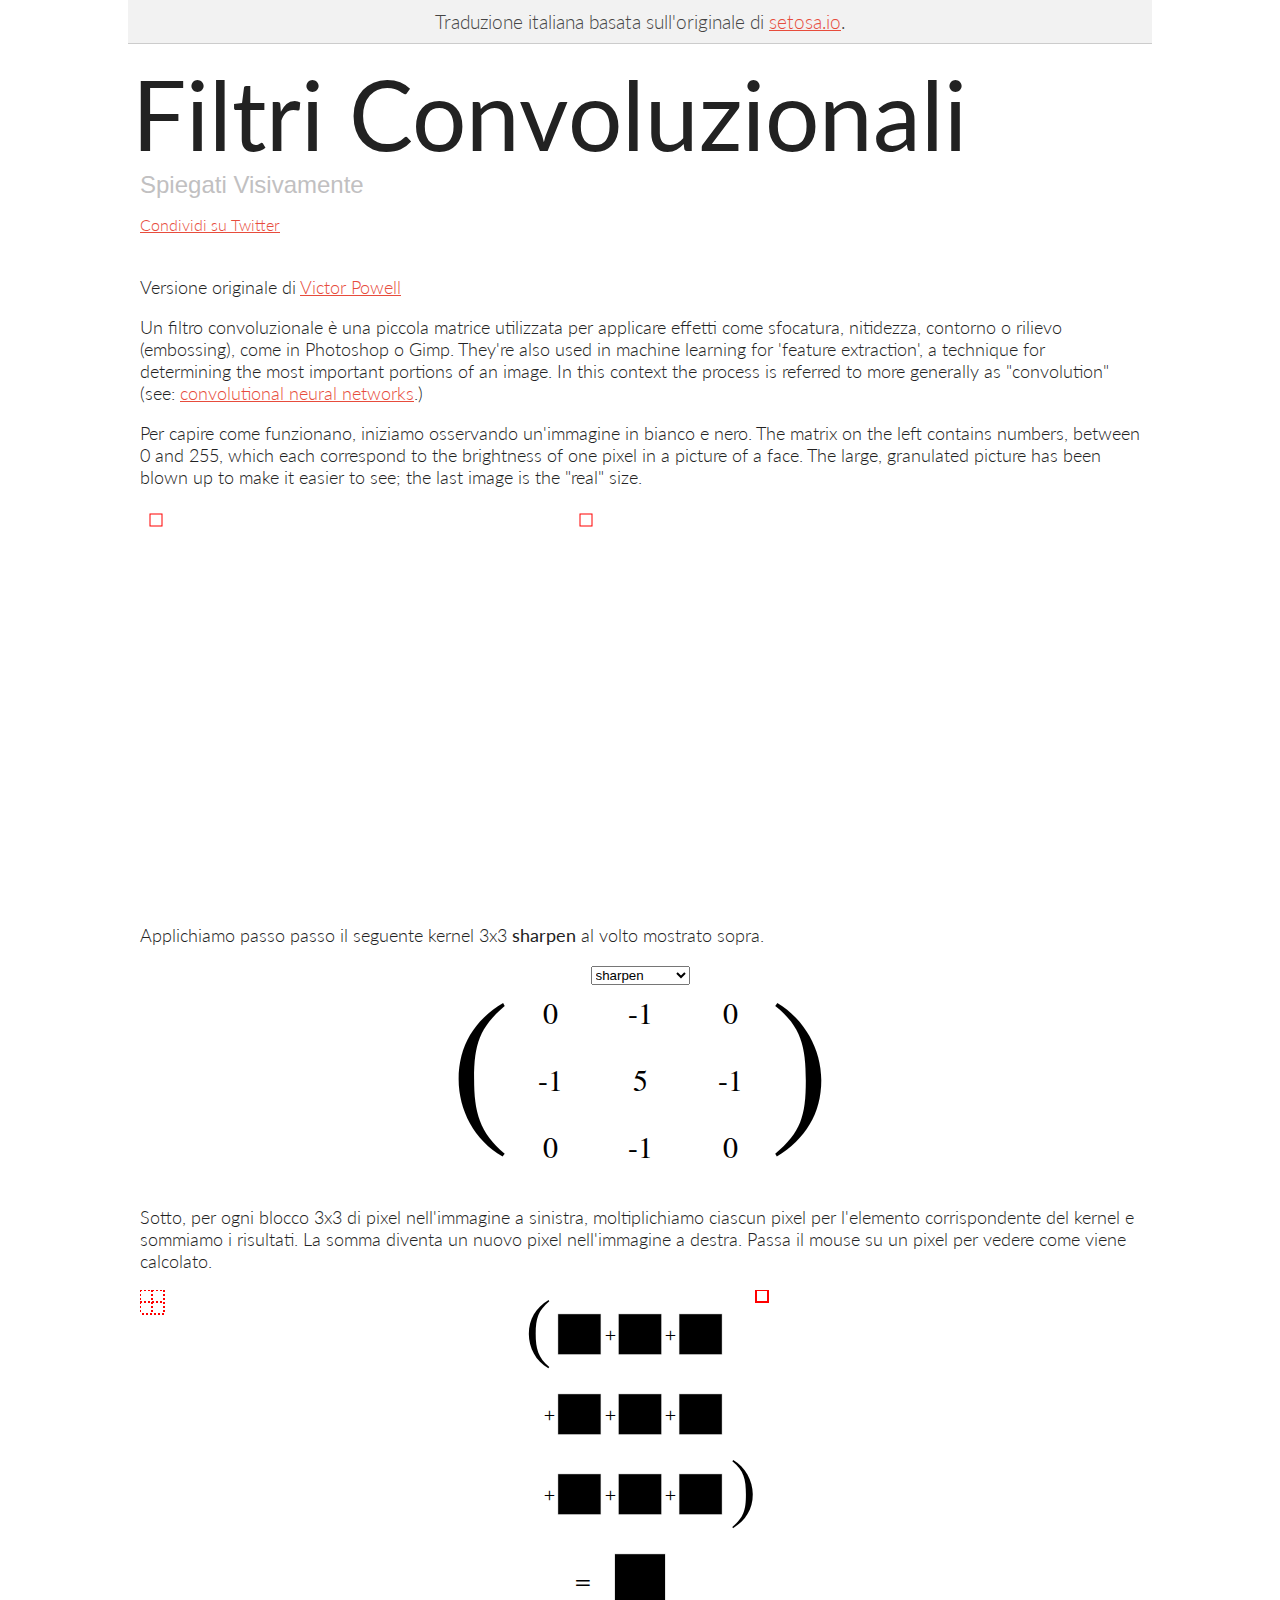
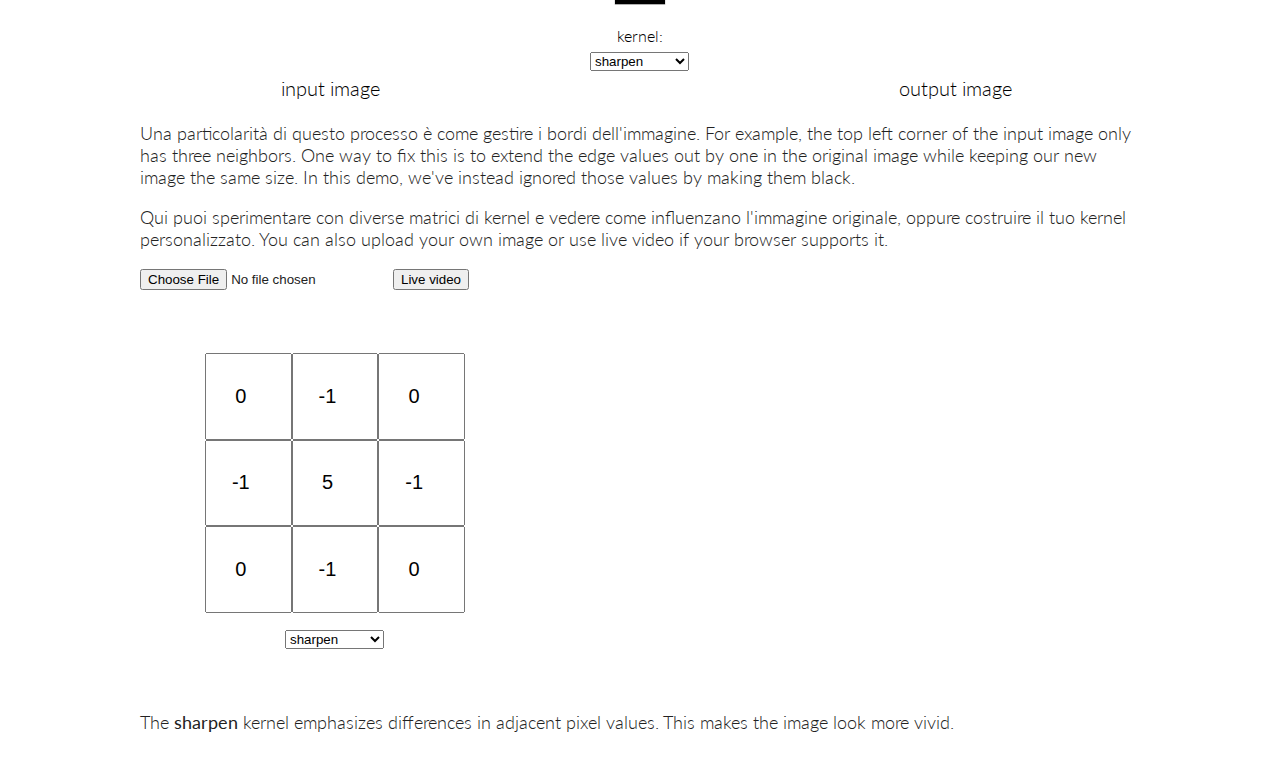
==== index_backup.html @ 4ea932ea "new index.html" ====
<!DOCTYPE html>

<html>
<head>
<meta content="width=1100" name="viewport"/>
<meta charset="utf-8"/>
<script charset="utf-8" src="../scripts/d3.js"></script>
<script charset="utf-8" src="../scripts/angular.js"></script>
<script charset="utf-8" src="../scripts/common.js"></script>
<link href="https://fonts.googleapis.com/css?family=Lato:100,200,300,400" rel="stylesheet" type="text/css"/>
<link href="../styles/style.css" rel="stylesheet" type="text/css"/>
<meta content="Explained Visually" property="og:site_name"/>
<meta content="@setosaio" name="twitter:site"/>
<meta content="/ev/image-kernels/fb-thumb.png" property="og:image"/>
<meta content="Image Kernels explained visually" property="og:title"/>
<title>Filtri Convoluzionali explained visually</title>
<meta content="vicapow" name="twitter:creator"/>
<link href="style.css" rel="stylesheet" type="text/css"/>
</head>
<body ng-app="myApp" ng-controller="MainCtrl"><div style="background: #f2f2f2; padding: 10px; border-bottom: 1px solid #ccc; font-size: 1.2em; color: #444; text-align: center;">
  Traduzione italiana basata sull'originale di <a href="https://setosa.io">setosa.io</a>.
</div>

<section class="title">
<div class="title-region">
<h1 class="title">Filtri Convoluzionali</h1>
<h3 class="by-line">Spiegati Visivamente</h3>
</div>
<div class="share"><a class="twitter-share-button" data-via="setosaio" href="https://twitter.com/share">Condividi su Twitter</a>
<iframe allowtransparency="true" class="fb-iframe" frameborder="0" scrolling="no" src="https://www.facebook.com/plugins/like.php?href=http%3A%2F%2Fsetosa.io%2Fev%2Fimage-kernels%2F&amp;width=150&amp;height=24&amp;layout=button_count&amp;action=like&amp;show_faces=false&amp;share=true" style="border:none; overflow:hidden; height: 20px; width: 150px"></iframe>
<script type="text/javascript">
          !function(d,s,id) {
            var js
              , fjs = d.getElementsByTagName(s)[0]
              , p = /^http:/.test(d.location) ? 'http' : 'https';
            if(!d.getElementById(id)) {
              js = d.createElement(s);
              js.id = id;
              js.src = p + '://platform.twitter.com/widgets.js';
              fjs.parentNode.insertBefore(js,fjs);
            }
          }(document, 'script', 'twitter-wjs');
          
        </script>
</div>
</section>
<section>
<p>Versione originale di <a href="http://twitter.com/vicapow">Victor Powell</a>
</p>
<p><p>Un filtro convoluzionale è una piccola matrice utilizzata per applicare effetti come sfocatura, nitidezza, contorno o rilievo (embossing), come in Photoshop o Gimp. They're also used in machine learning for 'feature extraction', a technique for determining the most important portions of an image. In this context the process is referred to more generally as "convolution" (see: <a href="https://en.wikipedia.org/wiki/Convolutional_neural_network">convolutional neural networks</a>.)</p>
<p>Per capire come funzionano, iniziamo osservando un'immagine in bianco e nero. The matrix on the left contains numbers, between 0 and 255, which each correspond to the brightness of one pixel in a picture of a face.  The large, granulated picture has been blown up to make it easier to see; the last image is the "real" size.</p>
</p>
<p>
<image-as-matrix></image-as-matrix>
</p>
<p>Applichiamo passo passo il seguente kernel 3x3<b> {{selectedKernel}} </b>al volto mostrato sopra.</p>
<p>
<div style="width: 100%; text-align: center">
<select ng-model="selectedKernel" ng-options="key as key for (key, value) in selectableKernels"></select>
</div>
<kernel-matrix></kernel-matrix>
</p>
<p><p>Sotto, per ogni blocco 3x3 di pixel nell'immagine a sinistra, moltiplichiamo ciascun pixel per l'elemento corrispondente del kernel e sommiamo i risultati. La somma diventa un nuovo pixel nell'immagine a destra. Passa il mouse su un pixel per vedere come viene calcolato.</p>
<div style="position:relative">
<kernel-inspect></kernel-inspect>
<div style="display:block; position: absolute;top:360px; left: 450px">
<select ng-model="selectedKernel" ng-options="key as key for (key, value) in selectableKernels"></select>
</div>
</div><p>Una particolarità di questo processo è come gestire i bordi dell'immagine. For example, the top left corner of the input image only has three neighbors. One way to fix this is to extend the edge values out by one in the original image while keeping our new image the same size. In this demo, we've instead ignored those values by making them black.</p>
<p>Qui puoi sperimentare con diverse matrici di kernel e vedere come influenzano l'immagine originale, oppure costruire il tuo kernel personalizzato. You can also upload your own image or use live video if your browser supports it.</p>
<div style="position:relative">
<div style="display: block; position:absolute; width: 260px;height:260px; top: 85px; left: 65px;">
<div ng-repeat="(idx, val) in kernel track by $id(idx)" style="display: block; width: 33.33%; height: 33.33%; float: left;">
<input max="10" min="-10" ng-change="modifiedKernel()" ng-model="kernel[idx]" step="0.1" style="width:100%;height: 100%;font-size: 20px;text-align:center" type="number"/>
</div>
</div>
<div style="display:block; position: absolute;top:360px; left: 145px">
<select ng-model="selectedKernel" ng-options="key as key for (key, value) in kernels"></select>
</div>
<kernel-playground></kernel-playground>
</div>
</p>
<p>
<div ng-show="selectedKernel === 'sharpen'"><p>The <strong>sharpen</strong> kernel emphasizes differences in adjacent pixel values. This makes the image look more vivid.</p>
</div>
<div ng-show="selectedKernel === 'blur'"><p>The <strong>blur</strong> kernel de-emphasizes differences in adjacent pixel values.</p>
</div>
<div ng-show="selectedKernel.indexOf('emboss') !== -1"><p>The <strong>emboss</strong> kernel (similar to the <strong>sobel</strong> kernel and sometimes referred to mean the same) givens the illusion of depth by emphasizing the differences of pixels in a given direction. In this case, in a direction along a line from the top left to the bottom right.</p>
</div>
<div ng-show="selectedKernel === 'identity'"><p>The <strong>indentity</strong> kernel leaves the image unchanged. How boring!</p>
</div>
<div ng-show="selectedKernel === 'custom'"><p>The <strong>custom</strong> kernel is whatever you make it.</p>
</div>
<div ng-show="selectedKernel.indexOf('sobel') !== -1"><p><strong>sobel</strong> kernels are used to show <em>only</em> the differences in adjacent pixel values in a particular direction.</p>
</div>
<div ng-show="selectedKernel === 'outline'"><p>An <strong>outline</strong> kernel (also called an "edge" kernel) is used to highlight large differences in pixel values. A pixel next to neighbor pixels with close to the same intensity will appear black in the new image while one next to neighbor pixels that differ strongly will appear white.</p>
</div>
</p>
</p>
</section>

<script type="</div>text/javascript">
      (function(i,s,o,g,r,a,m){i['GoogleAnalyticsObject']=r;i[r]=i[r]||function(){
      (i[r].q=i[r].q||[]).push(arguments)},i[r].l=1*new Date();a=s.createElement(o),
      m=s.getElementsByTagName(o)[0];a.async=1;a.src=g;m.parentNode.insertBefore(a,m)
      })(window,document,'script','//www.google-analytics.com/analytics.js','ga');
      
      ga('create', 'UA-11200159-16', 'setosa.io');
      ga('send', 'pageview');
    </script>

</body>
<script charset="utf-8" src="../scripts/exif.js"></script>
<script src="script.js"></script>
</html>
---- styles/style.css ----
/* Global styles all explainations require. */
/* AUTO GENERATED FILE. */
@font-face {
  font-family: 'STIX-Regular';
  src: url('../resources/fonts/stix/STIX-Regular.otf');
}
* {
  box-sizing: border-box;
}
html {
  background-color: #ffffff;
}
body {
  width: 1024px;
  margin-top: 0;
  margin: auto;
  font-family: "Lato", sans-serif;
  color: #222222;
  padding: 0;
  font-weight: 300;
}
svg text {
  font-family: "Lato", sans-serif;
}
p {
  font-size: 18px;
}
.setosa-logo {
  background-image: url("../img/setosa.png");
  width: 70px;
  height: 17px;
  display: inline-block;
  background-size: 100%;
  vertical-align: middle;
}
.landing .title {
  font-size: 110px;
  margin: 0;
}
section.slide {
  display: block;
  margin: 0;
}
.landing h2 {
  font-size: 30px;
}
section {
  padding: 12px;
}
section.title .title {
  font-size: 6em;
  margin-top: 0;
  margin-bottom: 0;
  color: #222222;
  font-weight: normal;
  margin-left: -8px;
}
section.title .by-line {
  text-align: left;
  margin-top: 0;
  margin-bottom: 0.5em;
  font-size: 1.5em;
  font-weight: 100;
  color: #c1c0c1;
}
h1,
h2,
h3,
h4,
h5 {
  font-family: Lato, sans-serif;
  color: #222222;
}
h3 {
  font-size: 2em;
  margin: 0;
}
h3,
h4 {
  margin: 0;
}
h2,
h3 {
  font-family: sans-serif;
  font-weight: 300;
  /*text-transform: uppercase;*/
}
a,
.link {
  color: #e74c3c;
}
.explanation-summary {
  width: 100%;
  height: 100px;
  background-repeat: no-repeat;
  background-position: right center;
  position: relative;
  margin-top: 10px;
  margin-bottom: 10px;
}
.explanation-summary .release {
  color: #aaaaaa;
  font-size: 12px;
}
.explanation-summary h3 {
  margin: 0;
  font-size: 1.7em;
}
.explanation-summary p {
  margin-top: .5em;
}
.explanation-summary .desc {
  pointer-events: none;
}
hr {
  border: none;
  border-bottom: 1px solid rgba(0, 0, 0, 0.08);
}
.plain-link {
  color: inherit;
  text-decoration: none;
}
.link {
  text-decoration: underline;
  position: relative;
  z-index: 1;
}
.axis {
  shape-rendering: crispEdges;
}
.axis text {
  fill: rgba(0, 0, 0, 0.6);
}
.axis path,
.axis line {
  fill: none;
  stroke: rgba(0, 0, 0, 0.1);
}
.btn {
  background-color: #1abc9c;
  border-radius: 6px;
  color: #fff;
  border: none;
  padding: 10px 19px;
  cursor: pointer;
  font-size: 17px;
  -webkit-user-select: none;
  vertical-align: middle;
  transition: 0.25s background-color;
  line-height: 1.471;
  outline: 0;
  font-family: Lato, Helvetica, Arial, sans-serif;
  -webkit-tap-highlight-color: rgba(0, 0, 0, 0);
  box-sizing: border-box;
  -webkit-appearance: none;
}
.btn-primary {
  background-color: #e74c3c;
}
.btn-primary:active {
  background-color: #16a085;
}
.btn:hover {
  background-color: #d62c1a;
}
.form-control {
  height: 46px;
  padding: 8px 12px;
  font-size: 15px;
  line-height: 1.467;
  color: #34495e;
  border: 2px solid #bdc3c7;
  border-radius: 6px;
  box-shadow: none;
  background-color: white;
  display: block;
  outline: 0;
}
input[type='submit'] {
  -webkit-appearance: none;
}
/* Mail Chimp sign-up form */
#mc_embed_signup .mc-field-group {
  float: left;
  line-height: 46px;
  margin-left: 10px;
}
#mc_embed_signup #mce-EMAIL {
  display: inline-block;
}
#mc_embed_signup #mc-embedded-subscribe {
  display: inline-block;
  margin-left: 10px;
}
p.quote {
  padding-left: 10px;
  border-left: 4px solid rgba(0, 0, 0, 0.2);
  font-style: italic;
  color: rgba(0, 0, 0, 0.6);
}
.placeholder {
  background-color: rgba(0, 0, 0, 0.1);
  width: 100%;
  text-align: center;
  vertical-align: center;
}
.axis {
  shape-rendering: crispEdges;
}
.axis text {
  fill: rgba(0, 0, 0, 0.6);
}
.axis path,
.axis line {
  fill: none;
  stroke: rgba(0, 0, 0, 0.1);
}
background-stage {
  display: block;
  position: fixed;
  top: 0;
  left: 0;
  width: 100%;
  height: 100%;
  cursor: none;
  pointer-events: none;
}
background-stage svg .node {
  fill: #3498db;
  stroke: rgba(0, 0, 0, 0.2);
  stroke-width: 1;
}
background-stage svg .node text {
  font-size: 64px;
  text-anchor: middle;
  fill: rgba(0, 0, 0, 0.5);
  stroke: none;
}
.ev-thumb {
  width: 100%;
  height: 110px;
  position: absolute;
  box-sizing: border-box;
  display: block;
  top: 0px;
}
.ev-thumb line {
  shape-rendering: crispEdges;
  stroke-width: 2;
  stroke: #ef8536;
}
.explanation-summary {
  position: relative;
  margin-bottom: 10px;
  margin-top: 10px;
}
ev4-thumb {
  transition: opacity 0.25s;
  opacity: 0.5;
}
ev4-thumb .sine {
  stroke: #2ecc71;
  fill: none;
  stroke-width: 8;
}
ev4-thumb .cosine {
  stroke: #3498db;
  fill: none;
  stroke-width: 8;
}
ev4-thumb:hover {
  opacity: 1;
}
ev-play-button {
  width: 100%;
  height: 300px;
  position: relative;
  display: block;
}
[ev-tooltip] {
  cursor: pointer;
  position: relative;
}
.layer.ev-tooltips .ev-tooltip {
  position: absolute;
  display: block;
}
.layer.ev-tooltips .ev-tooltip .content {
  background-color: #000000;
  border-radius: 4px;
  padding: 7px;
  z-index: 10;
  box-shadow: 2px 2px 5px -2px #000000;
  color: #f0f0f0;
}
.layer.ev-tooltips .ev-tooltip::before {
  content: '▼';
  width: 100%;
  text-align: center;
  position: absolute;
  bottom: -12px;
  z-index: -1;
  display: block;
  color: #000000;
  text-shadow: 2px 2px 1px rgba(0, 0, 0, 0.2);
}
.nob {
  cursor: move;
  fill: #fff;
  stroke: rgba(0, 0, 0, 0.7);
}
ev-placeholder {
  width: 100%;
  height: 300px;
  display: block;
  background-color: rgba(0, 0, 0, 0.1);
}
---- style.css ----
.full-width-visualization,
variance-demo {
  width: 100%;
  height: 300px;
  display: block;
}
.full-width-visualization svg text {
  font-family: 'helvetica Neue';
}
variance-demo {
  height: 400px;
}
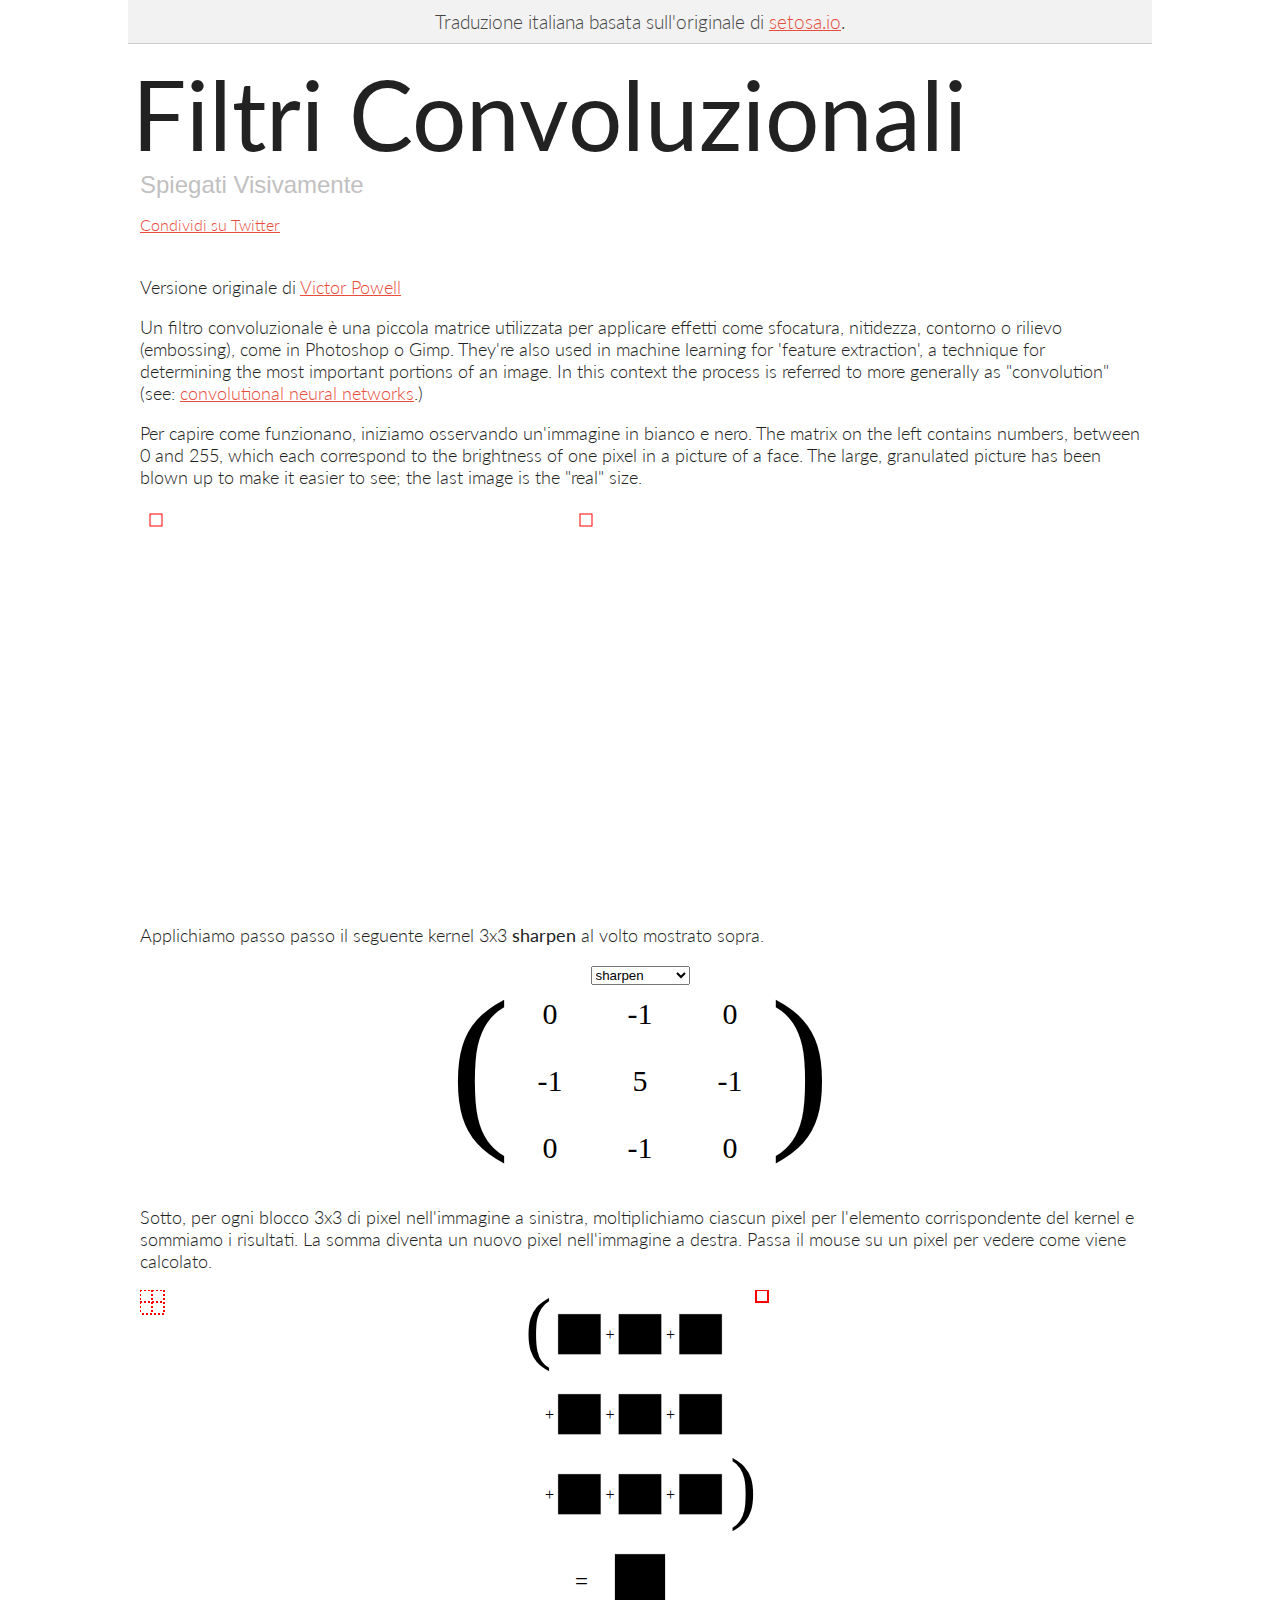
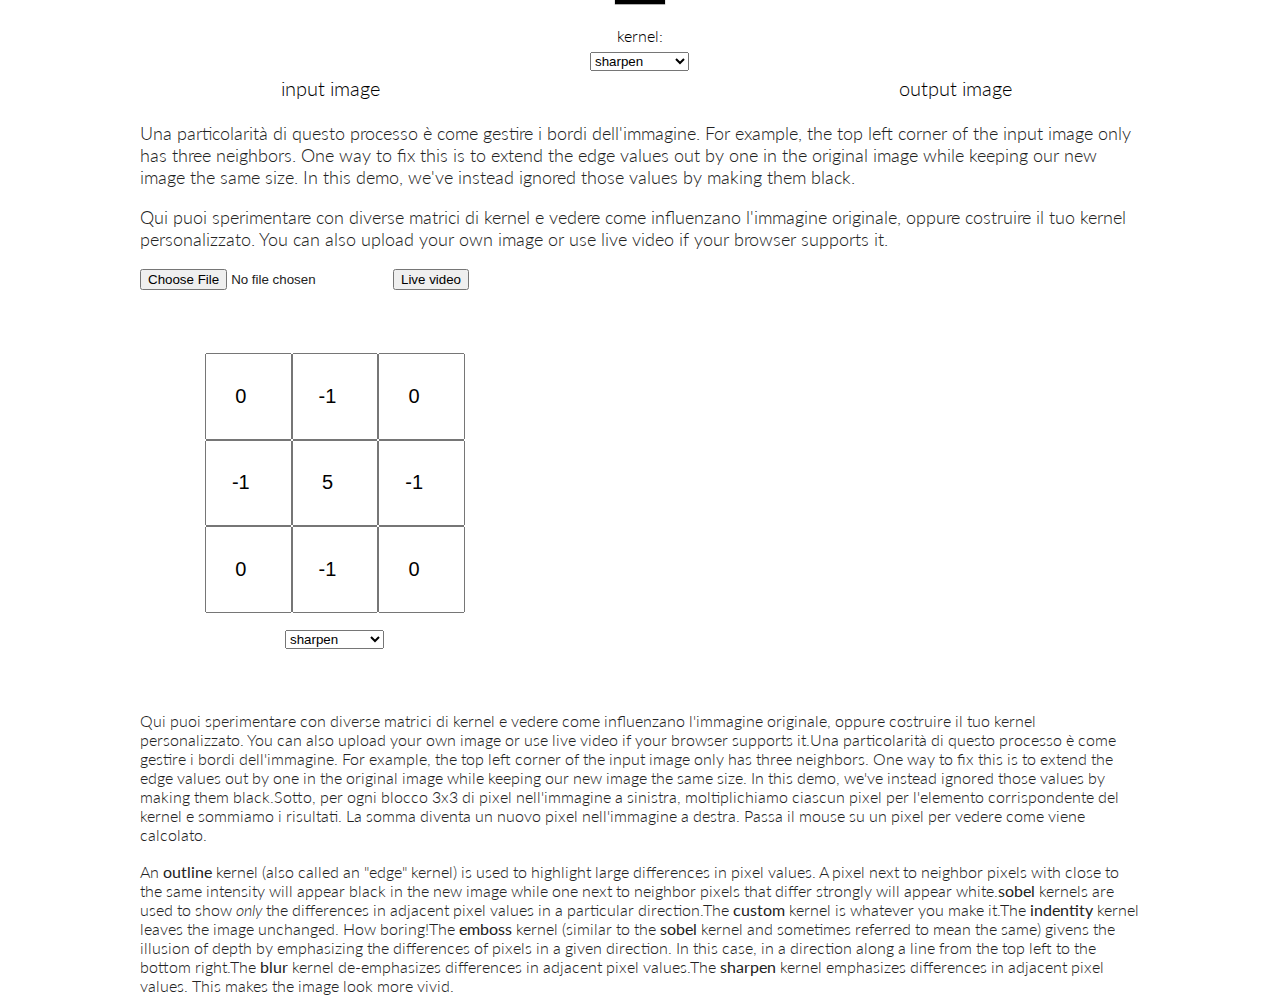
==== commit c2f1d649: "new index.html" ====
--- a/index_backup.html
+++ b/index_backup.html
@@ -4,11 +4,11 @@
 <head>
 <meta content="width=1100" name="viewport"/>
 <meta charset="utf-8"/>
-<script charset="utf-8" src="../scripts/d3.js"></script>
-<script charset="utf-8" src="../scripts/angular.js"></script>
-<script charset="utf-8" src="../scripts/common.js"></script>
+<script charset="utf-8" src="scripts/d3.js"></script>
+<script charset="utf-8" src="scripts/angular.js"></script>
+<script charset="utf-8" src="scripts/common.js"></script>
 <link href="https://fonts.googleapis.com/css?family=Lato:100,200,300,400" rel="stylesheet" type="text/css"/>
-<link href="../styles/style.css" rel="stylesheet" type="text/css"/>
+<link href="styles/style.css" rel="stylesheet" type="text/css"/>
 <meta content="Explained Visually" property="og:site_name"/>
 <meta content="@setosaio" name="twitter:site"/>
 <meta content="/ev/image-kernels/fb-thumb.png" property="og:image"/>
@@ -20,7 +20,6 @@
 <body ng-app="myApp" ng-controller="MainCtrl"><div style="background: #f2f2f2; padding: 10px; border-bottom: 1px solid #ccc; font-size: 1.2em; color: #444; text-align: center;">
   Traduzione italiana basata sull'originale di <a href="https://setosa.io">setosa.io</a>.
 </div>
-
 <section class="title">
 <div class="title-region">
 <h1 class="title">Filtri Convoluzionali</h1>
@@ -79,27 +78,25 @@
 </div>
 <kernel-playground></kernel-playground>
 </div>
-</p>
+</p>Qui puoi sperimentare con diverse matrici di kernel e vedere come influenzano l'immagine originale, oppure costruire il tuo kernel personalizzato. You can also upload your own image or use live video if your browser supports it.Una particolarità di questo processo è come gestire i bordi dell'immagine. For example, the top left corner of the input image only has three neighbors. One way to fix this is to extend the edge values out by one in the original image while keeping our new image the same size. In this demo, we've instead ignored those values by making them black.Sotto, per ogni blocco 3x3 di pixel nell'immagine a sinistra, moltiplichiamo ciascun pixel per l'elemento corrispondente del kernel e sommiamo i risultati. La somma diventa un nuovo pixel nell'immagine a destra. Passa il mouse su un pixel per vedere come viene calcolato.
 <p>
-<div ng-show="selectedKernel === 'sharpen'"><p>The <strong>sharpen</strong> kernel emphasizes differences in adjacent pixel values. This makes the image look more vivid.</p>
+<div ng-show="selectedKernel === 'sharpen'">
 </div>
-<div ng-show="selectedKernel === 'blur'"><p>The <strong>blur</strong> kernel de-emphasizes differences in adjacent pixel values.</p>
+<div ng-show="selectedKernel === 'blur'">
 </div>
-<div ng-show="selectedKernel.indexOf('emboss') !== -1"><p>The <strong>emboss</strong> kernel (similar to the <strong>sobel</strong> kernel and sometimes referred to mean the same) givens the illusion of depth by emphasizing the differences of pixels in a given direction. In this case, in a direction along a line from the top left to the bottom right.</p>
+<div ng-show="selectedKernel.indexOf('emboss') !== -1">
 </div>
-<div ng-show="selectedKernel === 'identity'"><p>The <strong>indentity</strong> kernel leaves the image unchanged. How boring!</p>
+<div ng-show="selectedKernel === 'identity'">
 </div>
-<div ng-show="selectedKernel === 'custom'"><p>The <strong>custom</strong> kernel is whatever you make it.</p>
+<div ng-show="selectedKernel === 'custom'">
 </div>
-<div ng-show="selectedKernel.indexOf('sobel') !== -1"><p><strong>sobel</strong> kernels are used to show <em>only</em> the differences in adjacent pixel values in a particular direction.</p>
+<div ng-show="selectedKernel.indexOf('sobel') !== -1">
 </div>
-<div ng-show="selectedKernel === 'outline'"><p>An <strong>outline</strong> kernel (also called an "edge" kernel) is used to highlight large differences in pixel values. A pixel next to neighbor pixels with close to the same intensity will appear black in the new image while one next to neighbor pixels that differ strongly will appear white.</p>
+<div ng-show="selectedKernel === 'outline'">
 </div>
-</p>
-</p>
+</p>An <strong>outline</strong> kernel (also called an "edge" kernel) is used to highlight large differences in pixel values. A pixel next to neighbor pixels with close to the same intensity will appear black in the new image while one next to neighbor pixels that differ strongly will appear white.<strong>sobel</strong> kernels are used to show <em>only</em> the differences in adjacent pixel values in a particular direction.The <strong>custom</strong> kernel is whatever you make it.The <strong>indentity</strong> kernel leaves the image unchanged. How boring!The <strong>emboss</strong> kernel (similar to the <strong>sobel</strong> kernel and sometimes referred to mean the same) givens the illusion of depth by emphasizing the differences of pixels in a given direction. In this case, in a direction along a line from the top left to the bottom right.The <strong>blur</strong> kernel de-emphasizes differences in adjacent pixel values.The <strong>sharpen</strong> kernel emphasizes differences in adjacent pixel values. This makes the image look more vivid.
 </section>
-
-<script type="</div>text/javascript">
+<script type="&lt;/div&gt;text/javascript">
       (function(i,s,o,g,r,a,m){i['GoogleAnalyticsObject']=r;i[r]=i[r]||function(){
       (i[r].q=i[r].q||[]).push(arguments)},i[r].l=1*new Date();a=s.createElement(o),
       m=s.getElementsByTagName(o)[0];a.async=1;a.src=g;m.parentNode.insertBefore(a,m)
@@ -108,8 +105,7 @@
       ga('create', 'UA-11200159-16', 'setosa.io');
       ga('send', 'pageview');
     </script>
-
 </body>
-<script charset="utf-8" src="../scripts/exif.js"></script>
+<script charset="utf-8" src="scripts/exif.js"></script>
 <script src="script.js"></script>
 </html>